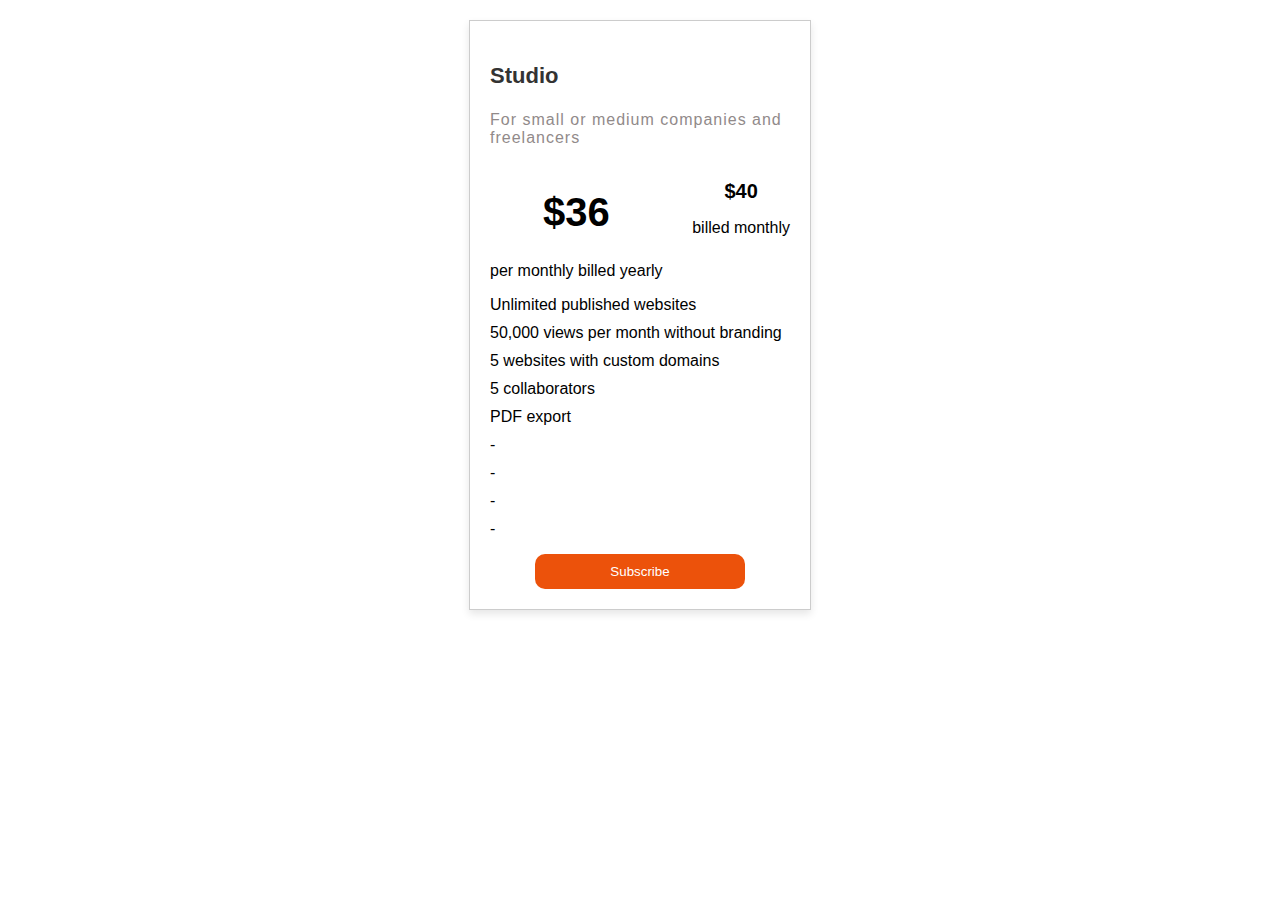
==== studio_card/index.html @ 9056d525 "Web Cards - Setup" ====
<!DOCTYPE html>
<html lang="en">
  <head>
    <meta charset="UTF-8" />
    <meta name="viewport" content="width=device-width, initial-scale=1.0" />
    <link rel="stylesheet" href="styles/index.css" />
    <title>Studio Card</title>
  </head>
  <body>
    <div class="studio__card">
      <h3 class="studio__header">Studio</h3>
      <p class="studio__info">For small or medium companies and freelancers</p>
      <div class="studio__pricing">
        <div class="studio__yearly">
          <h1 class="studio__yearcost">$36</h1>
          <label for="h1">per monthly billed yearly</label>
        </div>
        <div class="studio__monthly">
          <h2 class="studio__monthcost">$40</h2>
          <label for="h2">billed monthly</label>
        </div>
      </div>
      <ul class="studio__features">
        <li>Unlimited published websites</li>
        <li>50,000 views per month without branding</li>
        <li>5 websites with custom domains</li>
        <li>5 collaborators</li>
        <li>PDF export</li>
        <li>-</li>
        <li>-</li>
        <li>-</li>
        <li>-</li>
      </ul>
      <div class="button-container">
      <button class="studio__button">Subscribe</button>
    </div>
  </body>
</html>
---- studio_card/styles/index.css ----
.studio__card {
  border: 1px solid #ccc;
  font-family: "Franklin Gothic Medium", "Arial Narrow", Arial, sans-serif;
  padding: 20px;
  width: 300px;
  margin: 20px auto;
  box-shadow: 0 4px 8px rgba(0, 0, 0, 0.1);
}

.studio__header {
  font-size: 22px;
  color: #333;
}

.studio__info {
  letter-spacing: 1px;
  color: #918a8a;
}

.studio__pricing {
  display: flex;
  justify-content: space-between;
  margin-bottom: 10px;
}

.studio__yearly,
.studio__monthly {
  text-align: center;
}

.studio__yearcost {
  font-size: 40px;
}

.studio__monthcost {
  font-size: 20px;
}

.studio__features {
  list-style-type: none;
  padding: 0;
  text-align: left;
}

.studio__features li {
  margin-bottom: 10px;
}

.button-container {
  display: flex;
  justify-content: center;
}

.studio__button {
  background-color: #EC520B;
  color: white;
  border: none;
  border-radius: 10px;
  padding: 10px 75px;
  text-align: center;
  cursor: pointer;
  transition: background-color 0.3s ease;
  margin: 0 auto;
}

.studio__button:hover {
  background-color: #ff7f00;
}

/*# sourceMappingURL=index.css.map */
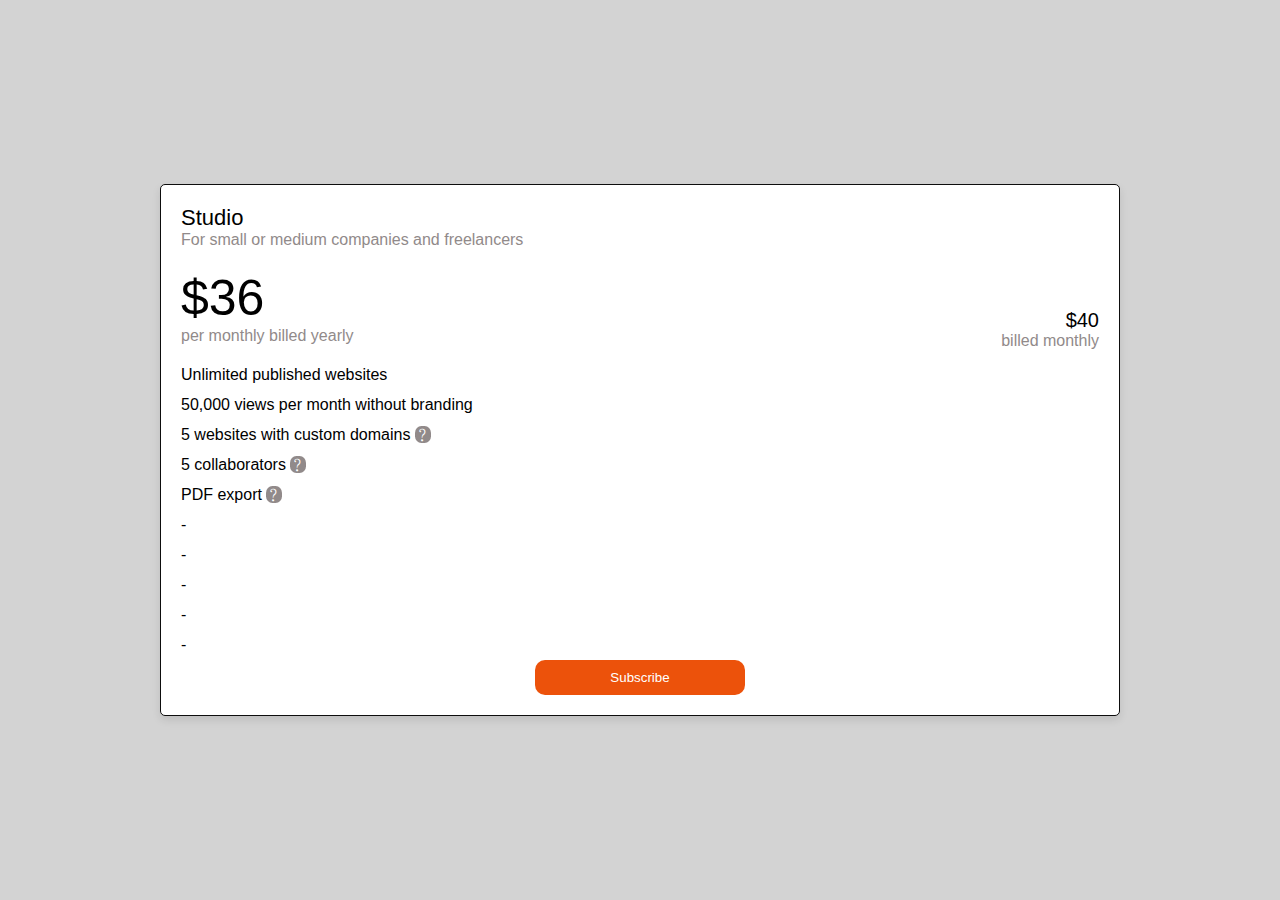
==== commit e346b5ab: "studio card update" ====
--- a/studio_card/index.html
+++ b/studio_card/index.html
@@ -3,36 +3,48 @@
   <head>
     <meta charset="UTF-8" />
     <meta name="viewport" content="width=device-width, initial-scale=1.0" />
-    <link rel="stylesheet" href="styles/index.css" />
+    <link rel="stylesheet" href="styles/style.css" />
     <title>Studio Card</title>
   </head>
   <body>
-    <div class="studio__card">
-      <h3 class="studio__header">Studio</h3>
-      <p class="studio__info">For small or medium companies and freelancers</p>
-      <div class="studio__pricing">
-        <div class="studio__yearly">
-          <h1 class="studio__yearcost">$36</h1>
-          <label for="h1">per monthly billed yearly</label>
-        </div>
-        <div class="studio__monthly">
-          <h2 class="studio__monthcost">$40</h2>
-          <label for="h2">billed monthly</label>
-        </div>
+    <div class="studio">
+      <div class="studio__card-header">
+        <p class="studio__header">Studio</p>
+        <p class="studio__info">
+          For small or medium companies and freelancers
+        </p>
       </div>
+
+    <div class="studio__pricing">
+      <div class="studio__yearly">
+        <p class="studio__yearcost">$36</p>
+        <label class="studio__year" for="studio__yearcost">
+          per monthly billed yearly</label>
+      </div>
+      <div class="studio__monthly">
+        <p class="studio__monthcost">$40</p>
+        <label class="studio__month" for="studio__monthcost">
+          billed monthly</label>
+      </div>
+    </div>
+
+    <div class="studio__features-list">
       <ul class="studio__features">
-        <li>Unlimited published websites</li>
-        <li>50,000 views per month without branding</li>
-        <li>5 websites with custom domains</li>
-        <li>5 collaborators</li>
-        <li>PDF export</li>
-        <li>-</li>
-        <li>-</li>
-        <li>-</li>
-        <li>-</li>
+        <li class="studio__feature">Unlimited published websites</li>
+        <li class="studio__feature">50,000 views per month without branding</li>
+        <li class="studio__feature">5 websites with custom domains <span>﹖</span></li>
+        <li class="studio__feature">5 collaborators <span>﹖</span></li>
+        <li class="studio__feature">PDF export <span>﹖</span></li>
+        <li class="studio__feature">-</li>
+        <li class="studio__feature">-</li>
+        <li class="studio__feature">-</li>
+        <li class="studio__feature">-</li>
+        <li class="studio__feature">-</li>
       </ul>
-      <div class="button-container">
+    </div>
+    <div class="studio__button-container">
       <button class="studio__button">Subscribe</button>
     </div>
+  </div>
   </body>
-</html>+</html>
--- a/studio_card/styles/style.css
+++ b/studio_card/styles/style.css
@@ -0,0 +1,94 @@
+* {
+  margin: 0;
+  padding: 0;
+  font-family: "Poppins", sans-serif;
+  box-sizing: border-box;
+}
+
+html, body {
+  width: 100%;
+  height: 100%;
+  display: grid;
+  grid-template-columns: 1fr;
+  align-content: center;
+  justify-items: center;
+  background-color: lightgray;
+}
+
+.studio {
+  display: grid;
+  border: 1px solid #0d0d0d;
+  background-color: white;
+  width: 75%;
+  padding: 20px;
+  border-radius: 5px;
+  box-shadow: 0 4px 8px rgba(0, 0, 0, 0.1);
+}
+.studio__header {
+  position: relative;
+  text-align: left;
+  font-size: 22px;
+}
+.studio__info {
+  color: #918a8a;
+}
+.studio__pricing {
+  margin-top: 20px;
+  display: flex;
+  justify-content: space-between;
+  margin-bottom: 10px;
+}
+.studio__yearcost {
+  display: grid;
+  font-size: 50px;
+  font-weight: 500;
+}
+.studio__monthcost {
+  margin-top: 40px;
+  display: grid;
+  font-size: 20px;
+  text-align: right;
+}
+.studio__year {
+  display: grid;
+  text-align: left;
+  color: #918a8a;
+}
+.studio__month {
+  display: grid;
+  text-align: right;
+  color: #918a8a;
+}
+.studio__features {
+  list-style-type: none;
+  padding: 0;
+  line-height: 30px;
+}
+.studio__feature span {
+  background-color: #918a8a;
+  color: white;
+  border-radius: 40%;
+  text-align: right;
+}
+
+.studio__button-container {
+  display: flex;
+  justify-content: center;
+}
+
+.studio__button {
+  background-color: #EC520B;
+  color: white;
+  border: none;
+  border-radius: 10px;
+  padding: 10px 75px;
+  text-align: center;
+  cursor: pointer;
+  transition: background-color 0.3s ease;
+  margin: 0 auto;
+}
+.studio__button:hover {
+  background-color: #ff7f00;
+}
+
+/*# sourceMappingURL=style.css.map */
